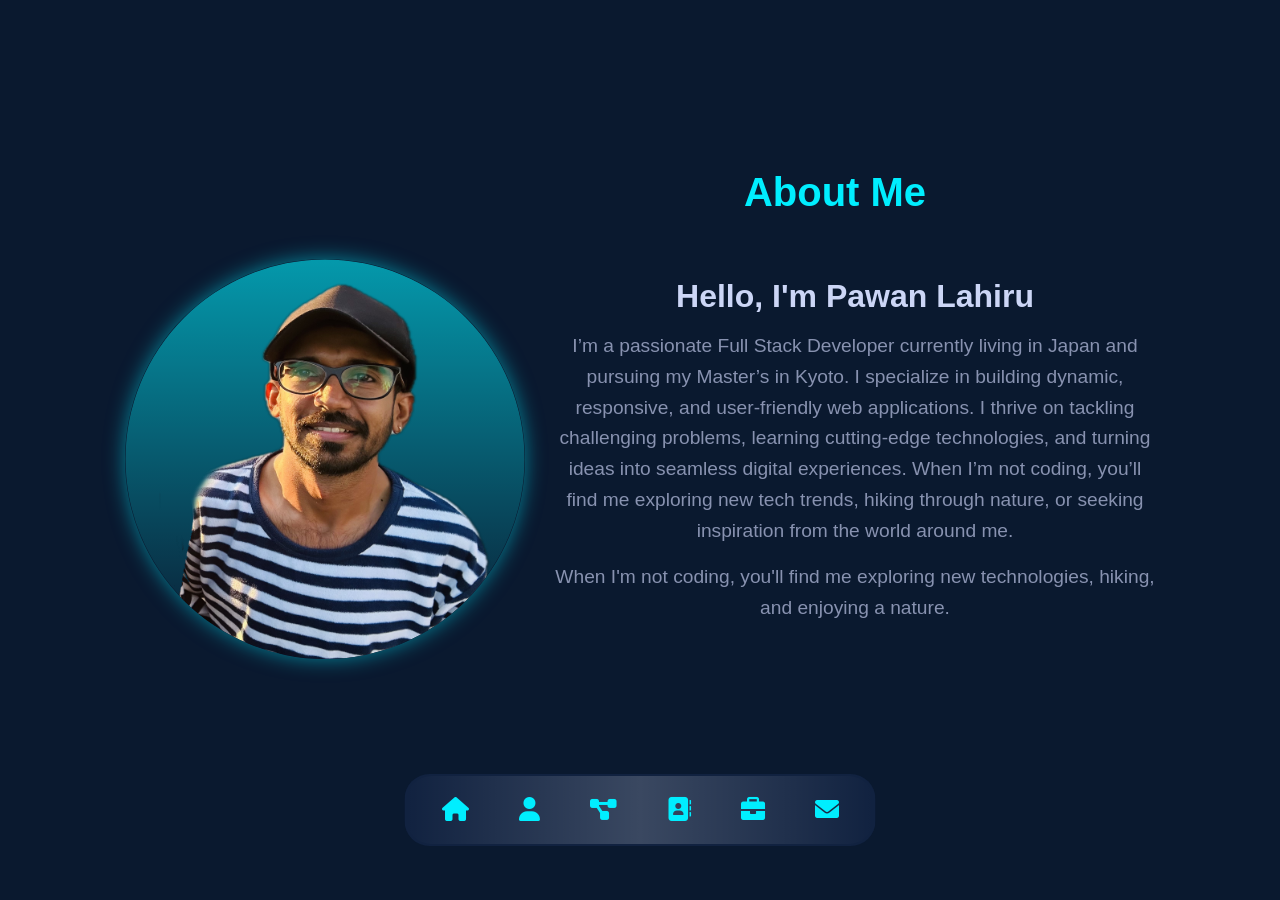
==== about.html @ 4d8bc79c "Add files via upload" ====
<!DOCTYPE html>
<html lang="en">

<head>
    <meta charset="UTF-8">
    <meta name="viewport" content="width=device-width, initial-scale=1.0">
    <title>About Me</title>
    <link rel="stylesheet" href="styles.css">
    <link rel="stylesheet" href="https://cdnjs.cloudflare.com/ajax/libs/font-awesome/6.0.0-beta3/css/all.min.css">

</head>

<body>
    <div class="container">
        <!-- About Me Section -->
        <section class="about-me">
            <h1 class="fade-in">About Me</h1>
            <div class="about-content">
                <!-- Profile Picture -->
                <div class="profile-picture">
                    <img src="pd.png" alt="Profile Picture">
                </div>
                <!-- Text Section -->
                <div class="text-section">
                    <h2 class="slide-in">Hello, I'm Pawan Lahiru</h2>
                    <p class="description fade-in">
                        I’m a passionate Full Stack Developer currently living in Japan and pursuing my Master’s in Kyoto. I specialize in building dynamic, responsive, and user-friendly web applications. I thrive on tackling challenging problems, learning cutting-edge technologies, and turning ideas into seamless digital experiences. When I’m not coding, you’ll find me exploring new tech trends, hiking through nature, or seeking inspiration from the world around me.
                    </p>
                    <p class="description fade-in">
                        When I'm not coding, you'll find me exploring new technologies, hiking, and enjoying a nature.
                    </p>
                </div>
            </div>
            <!-- Back to Home Button 
         <button class="btn " onclick="window.location.href='index.html'">Read More</button>-->
        </section>

        <!-- Footer Navigation -->
        <footer class="footer-nav">
            <a href="index.html" title="Home"><i class="fas fa-home"></i></a>
            <a href="about.html" title="About Me"><i class="fas fa-user"></i></a>
            <a href="services.html" title="services"><i class="fas fa-regular fa-diagram-project"></i></a>
            <a href="Resume.html" title="Resume"><i class="fas fa-address-book"></i></a> 
            <a href="projects.html" title="Projects"><i class="fas fa-briefcase"></i></a>
            <a href="Contact.html" title="Contact"><i class="fas fa-envelope"></i></a>
        </footer>
    </div>
</body>

</html>
---- styles.css ----
/* General Styles */
* {
    margin: 0;
    padding: 0;
    box-sizing: border-box;
    font-family: 'Arial', sans-serif;
}

body {
    background-color: #0A192F;
    color: white;
}

.container {
    display: flex;
    flex-direction: column;
    height: 100vh;
    justify-content: space-between;
}

/* Hero Section */
.heroo {
    display: flex;
    justify-content: center;
    align-items: center;
    height: 85%;
}

.heroo-content {
    display: flex;
    justify-content: space-between;
    align-items: center;
    max-width: 1200px;
    width: 90%;
    margin: auto;
}

.text-section {
    max-width: 500px;
}

.text-section p {
    font-size: 1.2rem;
    margin-bottom: 0.5rem;
    color: #ccd6f6;
}

.text-section h1 {
    font-size: 3rem;
    color: #0ef;
    margin-bottom: 0.5rem;
}

.text-section h2 {
    font-size: 1.8rem;
    color: #8892b0;
    margin-bottom: 1rem;
}

.description {
    font-size: 1rem;
    color: #8892b0;
    margin-bottom: 1.5rem;
}

/* Button Styles */
.btn-primary {
    display: inline-block;
    padding: 15px 30px;
    font-size: 1rem;
    font-weight: bold;
    margin-bottom: 20px;
    color: #fff;
    background-color: #0ef;
    border: none;
    border-radius: 5px;
    text-decoration: none;
    text-align: center;
    transition: all 0.3s ease;
    box-shadow: 0 4px 15px rgba(108, 99, 255, 0.4);
}

.btn-primary:hover {
    background-color: rgba(0, 238, 255, 0.2);
    color: #cfd5de;
    transform: translateY(-3px);
    box-shadow: 0 8px 20px rgba(0, 238, 255, 0.6);
}

.btn-primary:active {
    transform: translateY(1px);
    box-shadow: 0 4px 10px rgba(108, 99, 255, 0.3);
}



/* Keyframe Animation for Hover Effect */
@keyframes buttonHover {
    0% {
        transform: scale(0);
    }
    50% {
        transform: scale(1.2);
    }
    100% {
        transform: scale(1);
    }
}

/* Profile Picture */
.profile-picture {
    position: relative;
    width: 400px;
    height: 400px;
    border-radius: 50%;
    overflow: hidden;
    box-shadow: 0px 0px 20px rgba(0, 238, 255, 0.5);
}

/* Background animation for glowing and rotating */
.profile-picture::before {
    content: '';
    position: absolute;
    top: 50%;
    left: 50%;
    width: 399px; /* Slightly larger than the image */
    height: 399px;
    background: linear-gradient(180deg, rgba(0, 238, 255, 0.6), rgba(100, 255, 218, 0));
    border-radius: 50%;
    animation: rotateGlowBackground 5s linear infinite; /* Rotating and glowing animation */
    transform: translate(-50%, -50%);
    z-index: -1; /* Position it behind the image */
}

/* Keep the profile image static */
.profile-picture img {
    width: 100%;
    height: 100%;
    object-fit: cover;
    border-radius: 50%;
    position: relative;
    z-index: 1; /* Position above the background */
}

/* Rotating and glowing keyframes */
@keyframes rotateGlowBackground {
    0% {
        transform: translate(-50%, -50%) rotate(0deg);
        box-shadow: 0 0 15px rgba(100, 255, 218, 0.5);
    }
    50% {
        box-shadow: 0 0 30px rgba(100, 255, 218, 0.8);
    }
    100% {
        transform: translate(-50%, -50%) rotate(360deg);
        box-shadow: 0 0 15px rgba(100, 255, 218, 0.5);
    }
}
/* Social Icons */
.social-icons {
    margin-top: 1rem;
    display: flex;
    gap: 20px;
}

/* Social Icon Styling */
.social-icons a {
    color: #0ef;
    font-size: 1.5rem;
    text-decoration: none;
    display: inline-block;
    animation: wave 2s infinite ease-in-out; /* Add bouncing animation */
    transition: transform 0.3s ease,color 0.3s ease; /* Smooth scaling */
    transform-origin: bottom center;
}

/* Bouncing Keyframes 
@keyframes bounce {
    0%, 100% {
        transform: translateY(0);
    }
    50% {
        transform: translateY(-15px); /* Bounce upward *
    }
}*/

@keyframes wave {
    0% { transform: rotate(0deg); }
    25% { transform: rotate(10deg); }
    50% { transform: rotate(0deg); }
    75% { transform: rotate(-10deg); }
    100% { transform: rotate(0deg); }
}

/* Stop Bouncing on Hover */
.social-icons a:hover {
    animation-play-state: paused; /* stop waving only this icon */ 
    color: #ffffff; /* change color on hover */
}

/* Scale separately without breaking wave animation */
.social-icons a:hover::after {
    content: '';
    display: block;
    transform: scale(1.2);
}

/* Footer Navigation */
.footer-nav {
    position: fixed;
    bottom: 10%;
    left: 50%;
    transform: translate(-50%, 50%);
    background-color: #112240;
    padding: 10px 20px;
    border-radius: 25px;
    display: flex;
    justify-content: center;
    align-items: center;
    z-index: 10; /* Ensure it stays above other elements */
    overflow: hidden;
    border: 2px solid transparent; /* Base border */
}

.footer-nav::before {
    content: '';
    position: absolute;
    top: 0;
    left: 0;
    width: 100%;
    height: 100%;
    background: linear-gradient(90deg, rgba(255, 255, 255, 0) 0%, rgba(255, 255, 255, 0.173) 50%, rgba(255, 255, 255, 0) 100%);
    border-radius: 25px; /* Match the shape of the footer-nav */
    animation: runThrough 3s linear infinite; /* Running animation */
    z-index: -1; /* Keep it behind the content */
}

/* Keyframes for the running glow */
@keyframes runThrough {
    0% {
        transform: translateX(-100%);
    }
    100% {
        transform: translateX(100%);
    }
}

.footer-nav {
    position: fixed;
    bottom: 10%;
    left: 50%;
    transform: translate(-50%, 50%);
    background-color: #112240;
    padding: 10px 20px;
    border-radius: 25px;
    display: flex;
    justify-content: center;
    align-items: center;
    z-index: 10; /* Ensure it stays above other elements */
    overflow: hidden;
    border: 2px solid transparent; /* Base border */
}

.footer-nav a {
    margin: 0 15px;
    font-size: 1.5rem;
    color: #0ef;
    text-decoration: none;
    transition: color 0.3s;
    z-index: 1; /* Ensure icons are above the animated border */
}

.footer-nav a:hover {
    color: #b4c9c2;
}

/* Typing effect */
.typing-animation {
    display: inline-block;
    overflow: hidden; /* Ensures text stays within bounds */
    white-space: nowrap; /* Prevents text from wrapping */
    border-right: 2px solid #0ef; /* Creates the cursor effect */ 
    /* animation: typing 5s steps(20, end), blink 0.5s step-end infinite; */
}

@keyframes typing {
    from {
        width: 0;
    }
    to {
        width: 100%;
    }
}

@keyframes blink {
    from {
        border-right-color: #0ef;
    }
    to {
        border-right-color: transparent;
    }
}


/* Page Fade-out and Fade-in Transitions */
.page-transition {
    position: absolute;
    width: 100%;
    height: 100%;
    background-color: #0A192F;
    z-index: 9999;
    pointer-events: none;
    opacity: 0;
    transition: opacity 0.5s ease-in-out;
}

.page-transition.active {
    opacity: 1;
    pointer-events: all;
}

/* About */

/* About Me Section */
.about-me {
    display: flex;
    flex-direction: column;
    align-items: center;
    padding: 50px;
    text-align: center;
    height: 70vh;
    justify-content: space-between;
}

.about-me h1 {
    font-size: 2.5rem;
    color: #0ef;
    margin-left: 390px;
    margin-top: 100px;
    margin-bottom: 1.5rem;
    animation: fadeIn 1s ease-in-out;
}

.about-content {
    display: flex;
    flex-wrap: wrap;
    justify-content: center;
    align-items: center;
    gap: 30px;
    margin-top: 20px;
    animation: slideUp 1s ease-in-out;
}

.text-section {
    max-width: 600px;
}

.text-section h2 {
    font-size: 2rem;
    color: #ccd6f6;
    margin-bottom: 1rem;
    animation: slideIn 1s ease-in-out;
}

.text-section .description {
    font-size: 1.2rem;
    color: #8892b0;
    line-height: 1.6;
    margin-bottom: 1rem;
}


/* services Section */

.Services-section {
    text-align: center;
    padding: 50px;
    background-color: #0A192F;
    color: #ccd6f6;
}

.Services-section h2 {
    font-size: 2.5rem;
    color: rgb(235, 242, 242);
    margin-top: 100px;
    margin-bottom: 40px;
}

.Services-grid {
    display: flex;
    justify-content: center;
    flex-wrap: wrap;
    gap: 30px;
}

.more-text {
    display: none; /* hide extra text initially */
}

.Service-card.expanded .more-text {
    display: inline; /* show when expanded */
}

.Service-card p {
    transition: all 0.3s ease;
}
.Service-card {
    background-color: #112240;
    border-radius: 15px;
    box-shadow: 0 4px 15px rgba(0, 238, 255, 0.2);
    width: 300px;
    padding: 20px;
    text-align: center;
    transition: transform 0.3s ease, box-shadow 0.3s ease;
}

.Service-card:hover {
    transform: scale(1.05);
    box-shadow: 0 8px 20px rgba(0, 238, 255, 0.5);
}

.icon {
    font-size: 3rem;
    color: #0ef;
    margin-bottom: 20px;
}

.Service-card h2 {
    font-size: 1.5rem;
    margin-bottom: 10px;
    color: #ccd6f6;
}

.Service-card p {
    font-size: 1rem;
    color: #8892b0;
    margin-bottom: 20px;
}

.Service-card .btn {
    padding: 10px 20px;
    font-size: 1rem;
    background-color: #0ef;
    color: #0A192F;
    border: none;
    border-radius: 5px;
    cursor: pointer;
    transition: background-color 0.3s ease, transform 0.3s ease;
}

.Service-card .btn:hover {
    background-color: #0a95cf;
    transform: scale(1.1);
}

/* Footer Navigation */
.footer-nav {
    display: flex;
    justify-content: center;
    gap: 20px;
    padding: 20px;
    background-color: #112240;
}

.footer-nav a {
    font-size: 1.5rem;
    color: #0ef;
    transition: transform 0.3s, color 0.3s;
}

.footer-nav a:hover {
    color: #ffffff;
    transform: scale(1.2);
}



/* Projects Section */
.projects-section {
    padding: 50px;
    background-color: #0A192F;
    text-align: center;
    color: #ccd6f6;
}

.projects-section h1 {
    font-size: 2.5rem;
    margin-bottom: 20px;
    color: #0ef;
}

.projects-section h1 span {
    color: #f0eff6;
}

.projects-gallery {
    display: flex;
    flex-wrap: wrap;
    justify-content: center;
    gap: 20px;
    margin-top: 30px;
}

.project-item {
    position: relative;
    width: 300px;
    border-radius: 10px;
    overflow: hidden;
    box-shadow: 0 4px 15px rgba(0, 238, 255, 0.2);
    transition: transform 0.3s ease, box-shadow 0.3s ease;
}

.project-item:hover {
    transform: scale(1.05);
    box-shadow: 0 8px 20px rgba(0, 238, 255, 0.5);
}

.project-item img {
    width: 100%;
    height: 200px;
    object-fit: cover;
    display: block;
}

.project-info {
    position: absolute;
    bottom: 0;
    width: 100%;
    padding: 20px;
    background: rgba(0, 0, 0, 0.7);
    color: white;
    transform: translateY(100%);
    transition: transform 0.3s ease-in-out;
}

.project-item:hover .project-info {
    transform: translateY(0);
}

.project-info h2 {
    font-size: 1.2rem;
    margin-bottom: 10px;
    color: #0ef;
}

.project-info p {
    font-size: 0.9rem;
    color: #8892b0;
}




/* Resume Section */

.resume-section {
    padding: 50px;
    background-color: #0A192F;
    color: #ccd6f6;
    text-align: left;
}

.resume-header {
    text-align: center;
    margin-bottom: 30px;
}

.resume-header h1 {
    font-size: 2.5rem;
    color: #0ef;
}

.resume-header h1 span {
    color: #6C63FF;
}

.resume-header p {
    font-size: 1rem;
    color: #8892b0;
}

/* Resume Content */
.resume-content {
    display: flex;
    gap: 20px;
}

/* Tabs */
.resume-tabs {
    flex: 1;
    display: flex;
    flex-direction: column;
    gap: 10px;
}

.tab-btn {
    background-color: #112240;
    color: #ccd6f6;
    padding: 10px;
    border: none;
    border-left: 5px solid transparent;
    cursor: pointer;
    transition: all 0.3s ease;
}

.tab-btn:hover,
.tab-btn.active {
    background-color: #6C63FF;
    border-left: 5px solid #0ef;
    color: white;
}


/* resume *//* Resume Section *//* General */ 
/* General */

/* Resume Section */
.resume-section {
    margin-top: 30px;
}

.resume-layout {
    display: flex;
    gap: 30px;
}

/* Left Column */
.resume-left {
    flex: 1;
    max-width: 300px;
}

.resume-header {
    margin-bottom: 20px;
}

.resume-header h2 {
    font-size: 2rem;
    color: #0ef;
}

.resume-header p {
    color: #8892b0;
}

/* Tabs */
.resume-tabs {
    display: flex;
    flex-direction: column;
    gap: 10px;
}

.tab-btn {
    padding: 10px 15px;
    background-color: #112240;
    color: white;
    border: none;
    border-left: 5px solid transparent;
    text-align: left;
    cursor: pointer;
    transition: all 0.3s ease;
    font-size: 1rem;
}

.tab-btn.active {
    background-color: #112240;
    border-left-color: #0ef;
    box-shadow: 0 0 10px #0ef;
    color: white;
}

.tab-btn:hover {
    background-color: #0ef;
    color: black;
}

/* Right Column */
.resume-details {
    flex: 3;
    background-color: #112240;
    padding: 20px;
    border-radius: 10px;
    box-shadow: 0 4px 15px rgba(0, 238, 255, 0.2);
}

.section-title {
    font-size: 1.5rem;
    color: #6C63FF;
    margin-bottom: 20px;
}
/* Resume Details with Scrollable Grid */
.resume-details {
    flex: 3;
    background-color: #112240;
    padding: 20px;
    border-radius: 10px;
    box-shadow: 0 4px 15px rgba(0, 238, 255, 0.2);
    overflow-y: auto; /* Enable vertical scrolling */
    max-height: 600px; /* Set fixed height for the content area */
}

/* Section Title */
.section-title {
    font-size: 1.5rem;
    margin-bottom: 20px;
}

.section-title span {
    color: white; /* "My" in white */
    font-weight: bold;
}

.section-title {
    color: #0ef; /* Rest of the title in green */
    font-weight: bold;
}
/* Experience Grid */
.experience-grid {
    display: grid;
    grid-template-columns: repeat(2, 1fr);
    gap: 20px;
}

.experience-item {
    background-color: #112240;
    padding: 15px;
    border-radius: 5px;
    box-shadow: 0 4px 15px rgba(0, 238, 255, 0.2);
    transition: all 0.3s ease;
}

.experience-item:hover {
    box-shadow: 0 8px 20px rgba(0, 238, 255, 0.5);
}

.experience-item h3 {
    color: #0ef;
}

.experience-item h4 {
    margin-top: 10px;
    font-size: 1.2rem;
}

.experience-item p {
    margin-top: 5px;
    color: #8892b0;
}

/* Skills Section */
.skills-grid {
    display: grid;
    grid-template-columns: repeat(4, 1fr); /* Adjust to fit all items */
    gap: 20px;
    margin-top: 20px;
}

.skill-item {
    background-color: #112240;
    padding: 20px;
    text-align: center;
    border-radius: 10px;
    box-shadow: 0 4px 15px rgba(0, 238, 255, 0.2);
    position: relative;
    overflow: hidden;
    height: 100px; /* Fixed height for consistent design */
    transition: transform 0.3s ease, box-shadow 0.3s ease;
    display: flex;
    align-items: center;
    justify-content: center;
}

.skill-item:hover {
    box-shadow: 0 8px 20px rgba(0, 238, 255, 0.5);
}

.skill-item i {
    font-size: 4rem;
    color: #0ef;
    transition: all 0.3s ease;
    position: absolute;
    left: 50%;
    transform: translate(-50%, 0);
    /* Default rotation state */
    transform: translate(-50%, 0) rotate(0deg);
}

.skill-item:hover i {
    font-size: 2rem; /* Icon becomes smaller */
    left: 20px; /* Move to the left */
    transform: translate(0, 0) rotate(360deg); /* Add rotation */
}

.skill-item p {
    font-size: 1rem;
    color: #ccd6f6;
    opacity: 0; /* Hidden by default */
    position: absolute;
    right: 20px;
    white-space: nowrap;
    transition: all 0.3s ease;
}

.skill-item:hover p {
    opacity: 1; /* Show on hover */
}

/*water anime*/
.skill-item {
    position: relative;
    overflow: hidden;
}

.water-fill {
    position: absolute;
    bottom: 0;
    left: 0;
    width: 100%;
    height: 0;
    overflow: hidden;
    transition: height 0.6s ease-in-out;
    z-index: 0;
}

.skill-item:hover .water-fill {
    height: var(--fill-height);
}

/* Common Wave Styling */
.wave {
    position: absolute;
    bottom: 0;
    width: 200%;
    height: 200%;
    background: rgba(255, 255, 255, 0.15);
    border-radius: 40%;
    animation: wave-animation 4s linear infinite;
    opacity: 0.6;
}

.wave1 {
    left: -50%;
    animation-delay: 0s;
}

.wave2 {
    left: -50%;
    animation-delay: 2s;
    opacity: 0.4;
}

/* Wave Keyframes */
@keyframes wave-animation {
    0% {
        transform: translateX(0) translateY(0);
    }
    100% {
        transform: translateX(50%) translateY(0);
    }
}
/*
.water-fill {
    position: absolute;
    bottom: 0;
    left: 0;
    width: 100%;
    background-color: rgba(255, 255, 255, 0.15);
    height: 0%;
    z-index: 0;
    transition: height 0.6s ease-in-out;
}
.skill-item:hover .water-fill {
    height: var(--fill-height);
}
.skill-item i,
.skill-item p { 
    z-index: 1;
}

@keyframes waveMove {
    0%   { background-position-x: 0; }
    100% { background-position-x: 200px; }
  }
  
  @keyframes waveRise {
    from { transform: translateY(100%); }
    to   { transform: translateY(calc(100% - var(--fill-height))); }
  }*/

/* About Section */
.about-container {
    display: flex;
    gap: 20px;
    margin-top: 20px;
    align-items: center;
    flex-wrap: wrap;
}

/* Profile Image */
.profile-image img {
    width: 250px;
    height: 250px;
    border-radius: 50%;
    border: 4px solid #6C63FF;
    box-shadow: 0 8px 20px rgba(0, 238, 255, 0.3);
    transition: transform 0.3s ease;
}

.profile-image img:hover {
    transform: scale(1.1);
    box-shadow: 0 12px 25px rgba(0, 238, 255, 0.5);
}

/* About Description */
.about-description {
    flex: 2;
    color: #ccd6f6;
    font-size: 1rem;
    line-height: 1.8;
}

.about-description strong {
    color: #0ef;
}

.about-description .cta {
    margin-top: 20px;
}

.about-description .btn-primary {
    background-color: #6C63FF;
    color: white;
    text-decoration: none;
    padding: 10px 20px;
    border-radius: 5px;
    margin-right: 10px;
    box-shadow: 0 4px 15px rgba(108, 99, 255, 0.4);
    transition: all 0.3s ease;
}

.about-description .btn-primary:hover {
    background-color: #0ef;
    box-shadow: 0 8px 20px rgba(0, 238, 255, 0.5);
    color: #0A192F;
}

.about-description .btn-secondary {
    background-color: transparent;
    border: 2px solid #6C63FF;
    color: #6C63FF;
    text-decoration: none;
    padding: 10px 20px;
    border-radius: 5px;
    transition: all 0.3s ease;
}

.about-description .btn-secondary:hover {
    background-color: #6C63FF;
    color: white;
    box-shadow: 0 4px 15px rgba(108, 99, 255, 0.4);
}

/* Highlights Section */
.about-highlights {
    margin-top: 40px;
    padding: 20px;
    background-color: #112240;
    border-radius: 10px;
    box-shadow: 0 4px 15px rgba(0, 238, 255, 0.2);
}

.about-highlights h4 {
    font-size: 1.5rem;
    color: #6C63FF;
    text-align: center;
    margin-bottom: 20px;
}

.highlight-cards {
    display: flex;
    gap: 20px;
    flex-wrap: wrap;
    justify-content: center;
}

.highlight-card {
    background-color: #0A192F;
    padding: 15px 20px;
    border-radius: 10px;
    text-align: center;
    width: 200px;
    box-shadow: 0 4px 15px rgba(0, 238, 255, 0.2);
    transition: all 0.3s ease;
}

.highlight-card:hover {
    box-shadow: 0 8px 20px rgba(0, 238, 255, 0.5);
    transform: translateY(-5px);
}

.highlight-card i {
    font-size: 2rem;
    color: #0ef;
    margin-bottom: 10px;
}

.highlight-card p {
    color: #ccd6f6;
    font-size: 0.9rem;
    line-height: 1.5;
}

/*cards inner*/

.project-detail-section {
  display: flex;
  flex-wrap: wrap;
  gap: 30px;
  padding: 40px;
  justify-content: center;
  align-items: flex-start;
} 

.web-card:hover {
  transform: translateY(-10px) scale(1.03); 
}
 

.demo-area {
  flex: 2;
  background-color: #0f0f1a;
  border-radius: 16px;
  padding: 10px;
  min-height: 300px;
  width: 100%;
  max-width: 600px;
}

.demo-area iframe {
  width: 100%;
  height: 100%;
  border: none;
  border-radius: 10px;
}



/* neew cards css.........................*

.web-card-stack {
     position: relative;
    top: 40px;
    left: 0;
    width: 100%;
    min-height: 400px;
   /*  pointer-events: none; prevents blocking UI underneath, optional *
  }
*/
  .web-card-stack {
    display: flex; 
    gap: 30px;
    scroll-behavior: smooth;
    padding: 60px 40px;
    white-space: nowrap;
    /*overflow-x: auto;     Enable horizontal scroll 
    overflow-y: hidden;*/
    flex-wrap: wrap;
    justify-content: center;
    margin-top: 40px;
  }

  .web-card {
    flex: 0 0 auto;
    width: 300px;
    transition: transform 0.4s ease, z-index 0.3s ease;
    position: relative;
}

 /* Move forward on hover */
.web-card:hover {
    transform: scale(1.1) translateY(-20px);
    z-index: 10;
}
  .web-card-stack .web-card { 
    pointer-events: auto;
  }


/* First card 
.web-card-stack .web-card:nth-child(1) {
    top: -10px;
    left: 10%;
    transform: rotate(-12deg);
    z-index: 1;
  }*/
  
  /* Second card 
  .web-card-stack .web-card:nth-child(2) {
    top: -100px;
    left: 35%;
    transform: rotate(6deg);
    z-index: 2;
  }
  */
  /* Third card 
  .web-card-stack .web-card:nth-child(3) {
    top: -30px;
    left: 50%;
    transform: rotate(-6deg);
    z-index: 3;
  }*/
  /* Third card 
  .web-card-stack .web-card:nth-child(4) {
    top: -30px;
    left: 70%;
    transform: rotate(-6deg);
    z-index: 3;
  }*/
  /* fifth card 
  .web-card-stack .web-card:nth-child(5) {
    top: -100px;
    left: 35%;
    transform: rotate(6deg);
    z-index: 4;
  }*/

  .hero {
    transition: transform 0.4s ease;
  }
  
  .hero:nth-child(1) {
    transform: rotate(-8deg);
  }
  
  .hero:nth-child(2) {
    transform: rotate(-3deg);
  }
  
  .hero:nth-child(3) {
    transform: rotate(3deg);
  }
  
  .hero:nth-child(4) {
    transform: rotate(8deg);
  }
  
.hero {
    display: inline-block;
    position: relative;
    width: 300px;
    min-width: 300px;
    height: 400px;
    border-radius: 30px;
    overflow: hidden;
    box-shadow: 5px 5px 30px rgba(0, 0, 0, 0.3);
    margin: 30px;
  }
  
  .hero:hover {
    transform: scale(1.05) rotate(0deg);
    z-index: 10;
  }

/* Random scattered positions and rotations */
.card-a {
    top: 20px;
    left: 10%;
    transform: rotate(-10deg);
    z-index: 3;
  }
  
  .card-b {
    top: 60px;
    left: 35%;
    transform: rotate(8deg);
    z-index: 2;
  }
  
  .card-c {
    top: 10px;
    left: 60%;
    transform: rotate(-5deg);
    z-index: 3;
  }

  .card-d {
    top: 60px;
    left: 35%;
    transform: rotate(8deg);
    z-index: 4;
  }


  .web-card-stack .hero {
    position: absolute;
    width: 280px;
    height: 400px;
    border-radius: 30px;
    overflow: hidden;
    box-shadow: 5px 5px 30px rgba(0, 0, 0, 0.3);
    cursor: pointer;
    transition: transform 0.3s ease, box-shadow 0.3s ease;
  }

  .image {
    height: 70%;
  }
  
  .text {
    background-image: linear-gradient(0deg, #3f5efb, #fc466b);
    border-radius: 30px;
    position: absolute;
    top: 55%;
    left: -5px;
    height: 65%;
    width: 108%;
    transform: skew(19deg, -9deg);
  }
  
  .second .text {
    background-image: linear-gradient(-20deg, #bb7413, #e7d25c)
  }
  

  .logo {
    height: 80px;
    width: 80px;
    border-radius: 20px;
    background-color: #fff;
    position: absolute;
    bottom: 28%;
    left: 30px;
    overflow: hidden;
    box-shadow: 5px 5px 30px rgba(0, 0, 0, 0.7);
    display: flex;
    align-items: center;
    justify-content: center;
  }
  
  .logo img {
    width: 100%;
    height: 100%;
    object-fit: cover;
  }
  
  .main-text {
    position: absolute;
      color: #fff;
      font-weight: 500;
      left: 140px;
      bottom: 26%;
  }
  
  .hero-btn {
    position: absolute;
    color: #fff;
    right: 30px;
    bottom: 10%;
    padding: 10px 20px;
    border: 1px solid #fff;
    animation: button-anim 2s ease 0s infinite normal forwards;
  }
  
  @keyframes button-anim {
    0% {
      transform: translate(0);
    }
  
    20% {
      transform: translate(-2px, 2px);
    }
  
    40% {
      transform: translate(-2px, -2px);
    }
  
    60% {
      transform: translate(2px, 2px);
    }
  
    80% {
      transform: translate(2px, -2px);
    }
  
    100% {
      transform: translate(0);
    }
  }
  
  .hero-btn:hover {
    animation: none;
  }
  
  .hero-btn a {
    color: #fff;
  }
  
  .date {
    position: absolute;
    color: #fff;
    left: 30px;
    bottom: 10%;
  }
  
  .btn i:before {
    width: 14px;
    height: 14px;
    position: fixed;
    color: #fff;
    background: #0077B5;
    padding: 10px;
    border-radius: 50%;
    top: 5px;
    right: 5px;
  }

  .hero:hover {
    animation: shake 0.4s ease;
    transform: scale(1.05);
  }
  
  @keyframes shake {
    0% { transform: rotate(-2deg); }
    50% { transform: rotate(2deg); }
    100% { transform: rotate(0); }
  }





/* General */
body {
    font-family: Arial, sans-serif;
    margin: 0;
    background-color: #0A192F;
    color: white;
}

.container {
    padding: 20px;
}

/* Header */
.header {
    display: flex;
    justify-content: space-between;
    align-items: center;
    padding: 10px 20px;
    background-color: #112240;
    box-shadow: 0 4px 15px rgba(0, 0, 0, 0.2);
}

.header h1 {
    font-size: 1.5rem;
    color: #0ef;
}

.header nav a {
    margin: 0 15px;
    color: white;
    text-decoration: none;
    font-size: 1rem;
    transition: color 0.3s ease;
}

.header nav a:hover,
.header nav a.active {
    color: #6C63FF;
}

/* Contact Section */
.contact-section {
    margin-top: 30px;
}

.contact-layout {
    display: flex;
    gap: 30px;
}

/* Left Column */
.contact-left {
    flex: 1;
}

.contact-left h2 {
    font-size: 2rem;
    color: #0ef;
}

.contact-left p {
    margin: 10px 0 20px;
    color: #8892b0;
}

.contact-info {
    display: flex;
    flex-direction: column;
    gap: 20px;
}

.info-item {
    display: flex;
    align-items: center;
    gap: 10px;
    font-size: 1rem;
}

.info-item i {
    color: #6C63FF;
    font-size: 1.5rem;
}

/* Right Column */
.contact-right {
    flex: 1.5;
    background-color: #112240;
    padding: 20px;
    border-radius: 10px;
    box-shadow: 0 4px 15px rgba(0, 238, 255, 0.2);
}

.contact-right h2 {
    font-size: 1.8rem;
    color: #6C63FF;
    margin-bottom: 20px;
}

.contact-right h2 span {
    color: #0ef;
}

.contact-form .form-row {
    display: flex;
    gap: 10px;
    margin-bottom: 15px;
}

.contact-form input,
.contact-form textarea {
    width: 100%;
    padding: 10px;
    font-size: 1rem;
    background-color: #0A192F;
    border: 1px solid #6C63FF;
    border-radius: 5px;
    color: white;
    resize: none;
}

.contact-form textarea {
    min-height: 100px;
}

.contact-form input:focus,
.contact-form textarea:focus {
    outline: none;
    border: 1px solid #0ef;
}

.contact-form .btn {
    background-color: #0ef;
    color: #0A192F;
    font-size: 1rem;
    padding: 10px 20px;
    border: none;
    border-radius: 5px;
    cursor: pointer;
    transition: all 0.3s ease;
}

.contact-form .btn:hover {
    background-color: #6C63FF;
    color: white;
}

/* Contact Section */
.contact-section {
    text-align: center;
    padding: 50px 20px;
    background-color: #0A192F;
    color: #ccd6f6;
    margin-top: 100px;
    text-align: center;
}

.section-title {
    font-size: 2rem;
    margin-bottom: 100px;
}

.section-title span {
    color: #0ef;
}

.contact-icons {
    display: flex;
    justify-content: center;
    gap: 30px;
    flex-wrap: wrap;
    margin-top: 150px;
    margin-bottom: 40px;
}

.contact-icon {
    width: 100px;
    height: 100px;
    border-radius: 50%;
    display: flex;
    align-items: center;
    justify-content: center;
    font-size: 2rem;
    color: white; /* White for all logos */
    box-shadow: 0 4px 15px rgba(0, 238, 255, 0.2);
    position: relative;
    transition: transform 0.3s ease, box-shadow 0.3s ease;
}

.contact-icon.rotate-icon {
    animation: rotate-horizontal 3s linear infinite;
}

@keyframes rotate-horizontal {
    from {
        transform: rotateY(0deg);
    }
    to {
        transform: rotateY(360deg);
    }
}


.contact-icon.indeed {
    background-color: #003A9B; /* Indeed blue */
    display: flex;
    align-items: center;
    justify-content: center;
    text-decoration: none;
}

.indeed-circle {
    width: 29px;
    height: 29px;
    background-color: #fff;
    color: #003A9B;
    border-radius: 50%;
    display: flex;
    align-items: center;
    justify-content: center;
    font-weight: bold;
    font-size: 18px;
    font-family: Arial, sans-serif;
}


.contact-icon:hover {
    box-shadow: 0 8px 20px rgba(0, 238, 255, 0.5);
    transform: scale(1.1); /* Slight enlargement on hover */
}

.contact-info-display {
    margin-top: 20px;
    font-size: 1.2rem;
    color: #ccd6f6;
    background-color: #112240;
    padding: 15px;
    border-radius: 10px;
    display: none; /* Hidden by default */
    box-shadow: 0 4px 15px rgba(0, 238, 255, 0.2);
    width: fit-content;
    margin-left: auto;
    margin-right: auto;
}


.skill-item::after {
    content: attr(style);
    display: none;
}

.skill-item:hover::after {
    content: attr(data-skill-level) '%';
    position: absolute;
    bottom: 10px;
    left: 50%;
    transform: translateX(-50%);
    color: #fff;
    font-size: 14px;
    font-weight: bold;
}
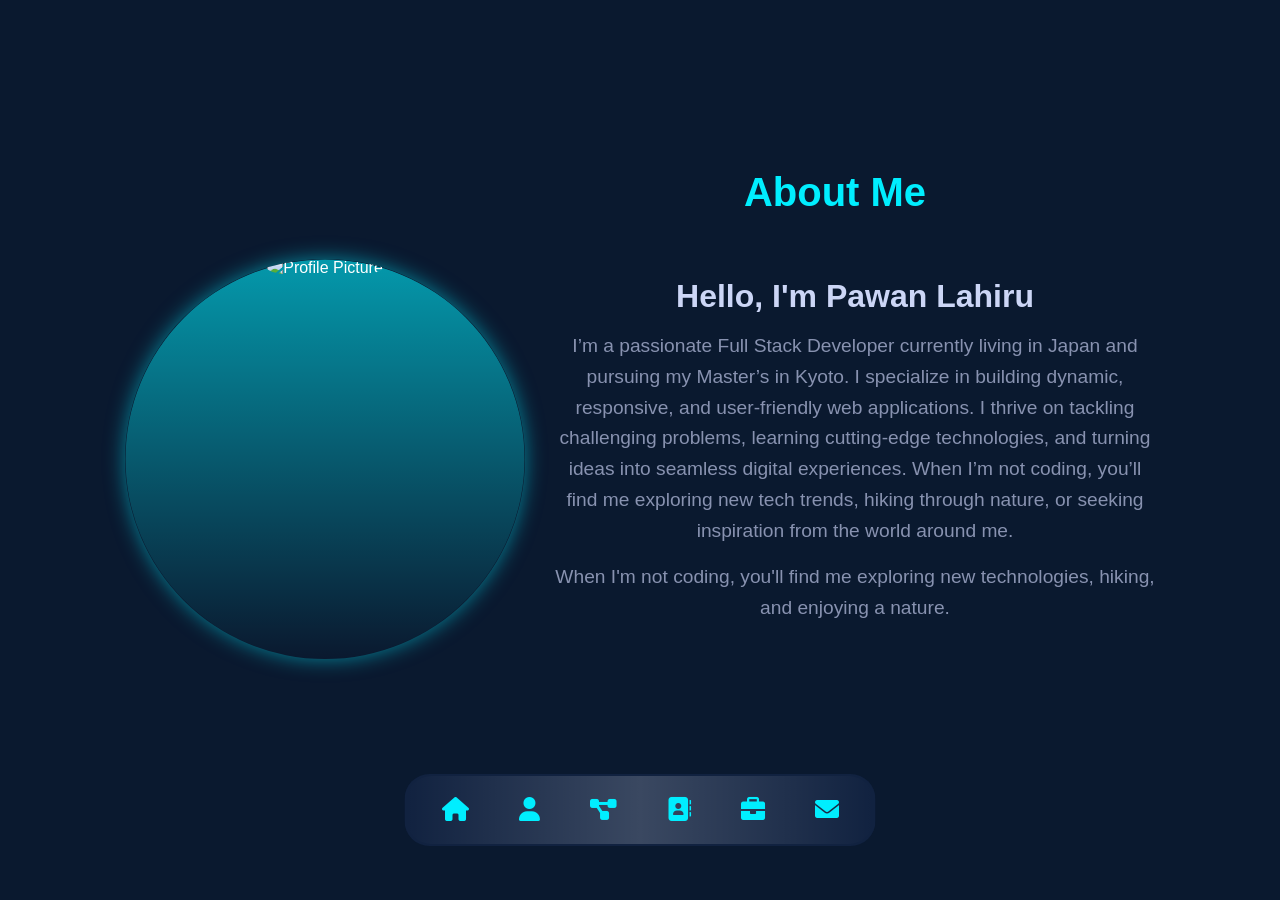
==== commit 8e793f21: "Replace large GIF demos with optimized MP4 files" ====
--- a/about.html
+++ b/about.html
@@ -18,7 +18,7 @@
             <div class="about-content">
                 <!-- Profile Picture -->
                 <div class="profile-picture">
-                    <img src="pd.png" alt="Profile Picture">
+                    <img src="images/images/pd.png" alt="Profile Picture">
                 </div>
                 <!-- Text Section -->
                 <div class="text-section">
--- a/styles.css
+++ b/styles.css
@@ -1055,19 +1055,296 @@
     min-height: 400px;
    /*  pointer-events: none; prevents blocking UI underneath, optional *
   }
-*/
+
   .web-card-stack {
     display: flex; 
     gap: 30px;
     scroll-behavior: smooth;
     padding: 60px 40px;
-    white-space: nowrap;
+    white-space: nowrap;*/
     /*overflow-x: auto;     Enable horizontal scroll 
-    overflow-y: hidden;*/
+    overflow-y: hidden;
     flex-wrap: wrap;
     justify-content: center;
     margin-top: 40px;
-  }
+  }*/
+  .web-card-stack {
+    width: min(1100px, 92%);
+    margin: 60px auto 140px;
+  
+    display: grid;
+    grid-template-columns: repeat(3, minmax(0, 1fr));
+  
+    gap: 32px;
+    padding: 0;
+  
+  }
+
+  /* =========================================
+   CLEAN RECRUITER PROJECT CARDS
+========================================= */
+.project-case-card {
+    background: rgba(17, 34, 64, 0.55);
+  
+    backdrop-filter: blur(14px);
+    -webkit-backdrop-filter: blur(14px);
+  
+    border: 1px solid rgba(0, 238, 255, 0.12);
+    border-radius: 18px;
+  
+    overflow: hidden;
+    cursor: pointer;
+  
+    transform: scale(0.96);
+  
+    transition:
+      transform 0.35s ease,
+      border-color 0.35s ease,
+      box-shadow 0.35s ease,
+      background 0.35s ease;
+  
+    box-shadow:
+      0 12px 30px rgba(0, 0, 0, 0.2);
+  }
+  
+  @media (hover: hover) and (pointer: fine) {
+
+    .project-case-card:hover {
+      transform:
+        translateY(-10px)
+        scale(1.04);
+  
+      background: rgba(17, 34, 64, 0.78);
+  
+      border-color: rgba(0, 238, 255, 0.45);
+  
+      box-shadow:
+        0 25px 55px rgba(0, 0, 0, 0.32),
+        0 0 28px rgba(0, 238, 255, 0.10);
+    }
+  
+  }
+  
+  /* image */
+  
+  .project-card-image {
+    width: 100%;
+    height: 220px;
+  
+    background: #071827;
+  
+    overflow: hidden;
+  }
+  
+  .project-card-image img {
+    width: 100%;
+    height: 100%;
+    object-fit: cover;
+  
+    transition:
+      transform 0.5s ease,
+      filter 0.4s ease;
+  }
+  
+  @media (hover: hover) and (pointer: fine) {
+  
+    .project-case-card:hover
+    .project-card-image img {
+  
+      transform: scale(1.06);
+    }
+  
+  }
+  
+  .project-card-link i {
+    transition: transform 0.3s ease;
+  }
+  
+  .project-case-card:hover
+  .project-card-link i {
+    transform: translateX(6px);
+  }
+
+  .back-projects-btn {
+    position: absolute;
+    top: 25px;
+    left: 35px;
+  
+    display: flex;
+    align-items: center;
+    gap: 8px;
+  
+    background: rgba(17, 34, 64, 0.55);
+    backdrop-filter: blur(10px);
+  
+    border: 1px solid rgba(0, 238, 255, 0.14);
+    border-radius: 10px;
+  
+    padding: 10px 14px;
+  
+    color: #8892b0;
+  
+    cursor: pointer;
+  
+    font-size: 13px;
+  
+    transition:
+      color 0.3s ease,
+      border-color 0.3s ease,
+      transform 0.3s ease;
+  }
+  
+  .back-projects-btn:hover {
+    color: #0ef;
+    border-color: rgba(0, 238, 255, 0.45);
+  
+    transform: translateX(-3px);
+  }
+  
+  .project-detail-section {
+    position: relative;
+  }
+  
+  .project-case-card:hover .project-card-image img {
+    transform: scale(1.04);
+  }
+  
+  
+  /* content */
+  
+  .project-card-body {
+    padding: 24px;
+  }
+  
+  
+  .project-card-category {
+    display: block;
+  
+    color: #0ef;
+  
+    font-size: 10px;
+  
+    font-weight: 700;
+  
+    letter-spacing: 2px;
+  
+    margin-bottom: 13px;
+  }
+  
+  
+  .project-card-body h3 {
+    color: #f1f5fb;
+  
+    font-size: 1.25rem;
+  
+    line-height: 1.35;
+  
+    margin-bottom: 12px;
+  }
+  
+  
+  .project-card-body p {
+    color: #8892b0;
+  
+    font-size: 0.9rem;
+  
+    line-height: 1.65;
+  
+    margin-bottom: 20px;
+  }
+  
+  
+  /* technology chips */
+  
+  .project-card-stack {
+    display: flex;
+  
+    flex-wrap: wrap;
+  
+    gap: 7px;
+  
+    margin-bottom: 24px;
+  }
+  
+  .project-card-stack span {
+    padding: 6px 9px;
+  
+    background: #112b42;
+  
+    border: 1px solid rgba(0, 238, 255, 0.08);
+  
+    color: #aab7c8;
+  
+    border-radius: 7px;
+  
+    font-size: 11px;
+  }
+  
+  
+  /* button */
+  
+  .project-card-link {
+    width: 100%;
+  
+    display: flex;
+  
+    align-items: center;
+  
+    justify-content: space-between;
+  
+    background: transparent;
+  
+    border: none;
+  
+    border-top: 1px solid rgba(255, 255, 255, 0.07);
+  
+    padding: 18px 0 0;
+  
+    color: #dce5ef;
+  
+    cursor: pointer;
+  
+    font-size: 13px;
+  
+    transition: color 0.3s ease;
+  }
+  
+  .project-case-card:hover .project-card-link {
+    color: #0ef;
+  }
+  
+  .project-card-link i {
+    transition: transform 0.3s ease;
+  }
+  
+  .project-case-card:hover .project-card-link i {
+    transform: translateX(5px);
+  }
+
+  @media (max-width: 950px) {
+
+    .web-card-stack {
+      grid-template-columns: repeat(2, minmax(0, 1fr));
+    }
+  
+  }
+  
+  @media (max-width: 620px) {
+  
+    .web-card-stack {
+      grid-template-columns: 1fr;
+  
+      width: calc(100% - 32px);
+  
+      gap: 20px;
+    }
+  
+    .project-card-image {
+      height: 200px;
+    }
+  
+  }
+
 
   .web-card {
     flex: 0 0 auto;
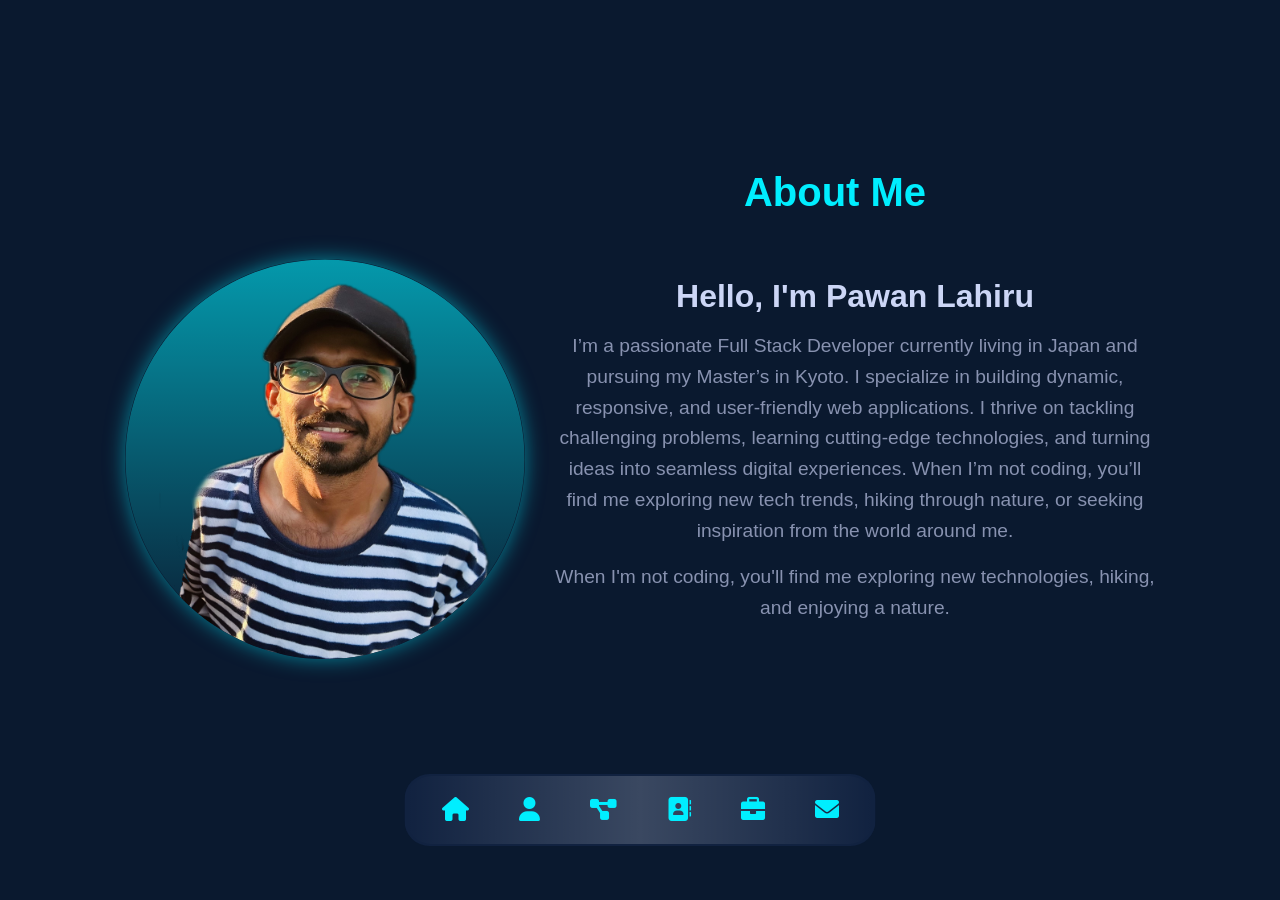
==== commit c3224a9c: "Sync latest portfolio files and media" ====
--- a/about.html
+++ b/about.html
@@ -18,7 +18,7 @@
             <div class="about-content">
                 <!-- Profile Picture -->
                 <div class="profile-picture">
-                    <img src="images/images/pd.png" alt="Profile Picture">
+                    <img src="images/pd.png" alt="Profile Picture">
                 </div>
                 <!-- Text Section -->
                 <div class="text-section">
